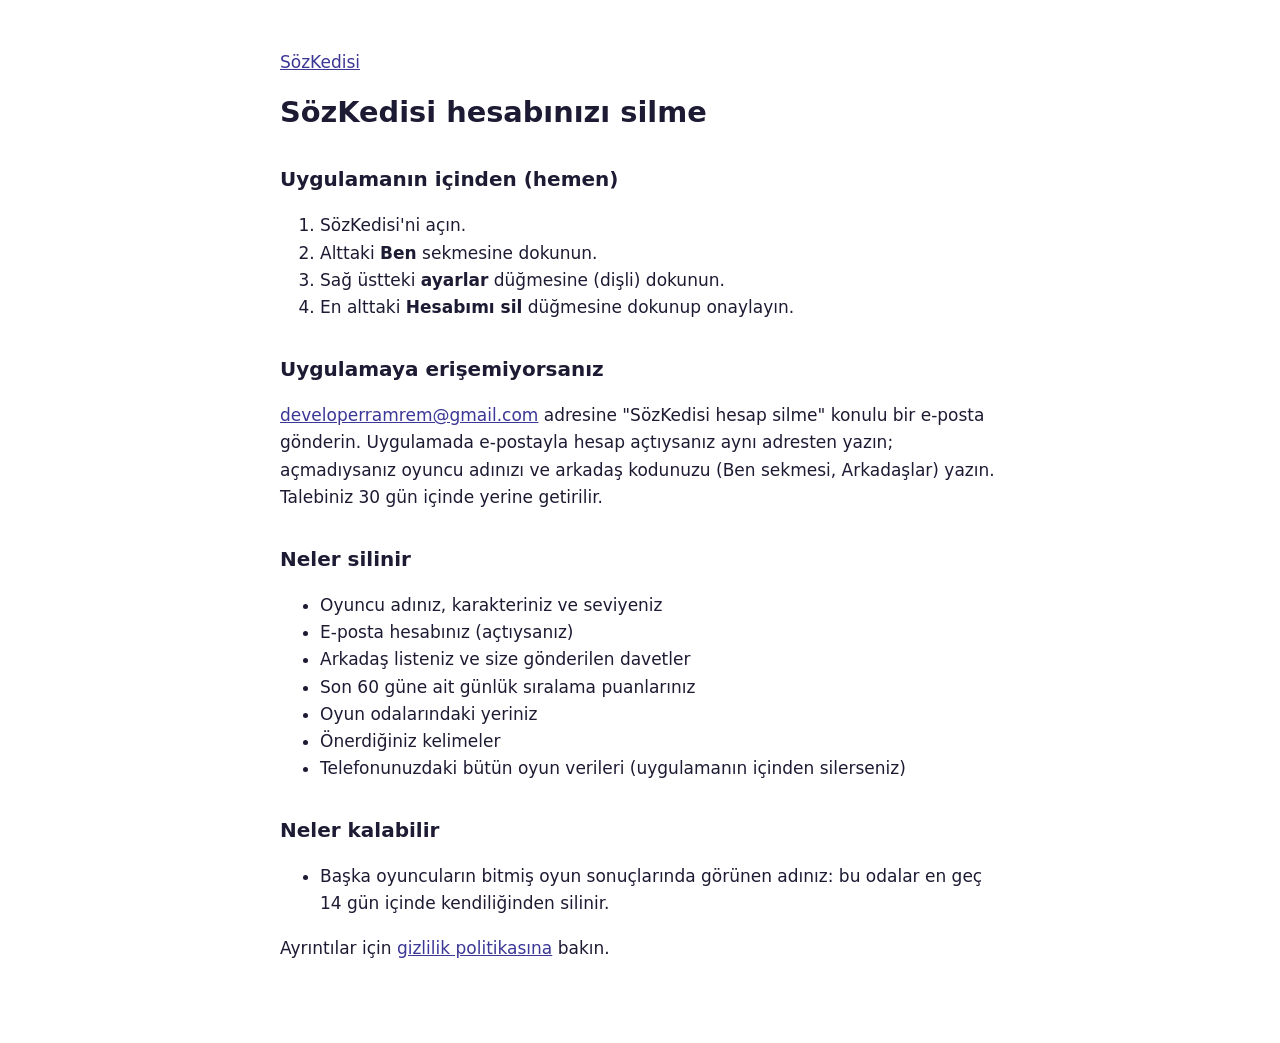
==== hesap-silme.html @ 435dddd1 "Privacy policy and account deletion pages" ====
<!doctype html>
<html lang="tr">
<head>
<meta charset="utf-8">
<meta name="viewport" content="width=device-width, initial-scale=1">
<title>SözKedisi Hesap Silme</title>
<link rel="stylesheet" href="style.css">
</head>
<body>
<main>
<p><a href="./">SözKedisi</a></p>
<h1>SözKedisi hesabınızı silme</h1>

<h2>Uygulamanın içinden (hemen)</h2>
<ol>
<li>SözKedisi'ni açın.</li>
<li>Alttaki <strong>Ben</strong> sekmesine dokunun.</li>
<li>Sağ üstteki <strong>ayarlar</strong> düğmesine (dişli) dokunun.</li>
<li>En alttaki <strong>Hesabımı sil</strong> düğmesine dokunup onaylayın.</li>
</ol>

<h2>Uygulamaya erişemiyorsanız</h2>
<p><a href="mailto:developerramrem@gmail.com?subject=SözKedisi%20hesap%20silme">developerramrem@gmail.com</a> adresine "SözKedisi hesap silme" konulu bir e-posta gönderin. Uygulamada e-postayla hesap açtıysanız aynı adresten yazın; açmadıysanız oyuncu adınızı ve arkadaş kodunuzu (Ben sekmesi, Arkadaşlar) yazın. Talebiniz 30 gün içinde yerine getirilir.</p>

<h2>Neler silinir</h2>
<ul>
<li>Oyuncu adınız, karakteriniz ve seviyeniz</li>
<li>E-posta hesabınız (açtıysanız)</li>
<li>Arkadaş listeniz ve size gönderilen davetler</li>
<li>Son 60 güne ait günlük sıralama puanlarınız</li>
<li>Oyun odalarındaki yeriniz</li>
<li>Önerdiğiniz kelimeler</li>
<li>Telefonunuzdaki bütün oyun verileri (uygulamanın içinden silerseniz)</li>
</ul>

<h2>Neler kalabilir</h2>
<ul>
<li>Başka oyuncuların bitmiş oyun sonuçlarında görünen adınız: bu odalar en geç 14 gün içinde kendiliğinden silinir.</li>
</ul>

<p>Ayrıntılar için <a href="gizlilik-politikasi.html">gizlilik politikasına</a> bakın.</p>
</main>
</body>
</html>
---- style.css ----
:root { --bg: #ffffff; --text: #1d1b33; --muted: #5a5775; --link: #3b3796; }
@media (prefers-color-scheme: dark) { :root { --bg: #1b1a3a; --text: #f4f3fb; --muted: #b3b1d1; --link: #ffb72a; } }
body { margin: 0; background: var(--bg); color: var(--text); font: 17px/1.6 system-ui, -apple-system, "Segoe UI", Roboto, sans-serif; }
main { max-width: 720px; margin: 0 auto; padding: 32px 16px 64px; }
h1 { font-size: 1.8rem; line-height: 1.25; }
h2 { font-size: 1.25rem; margin-top: 2rem; }
h3 { font-size: 1.05rem; }
a { color: var(--link); }
.muted { color: var(--muted); }
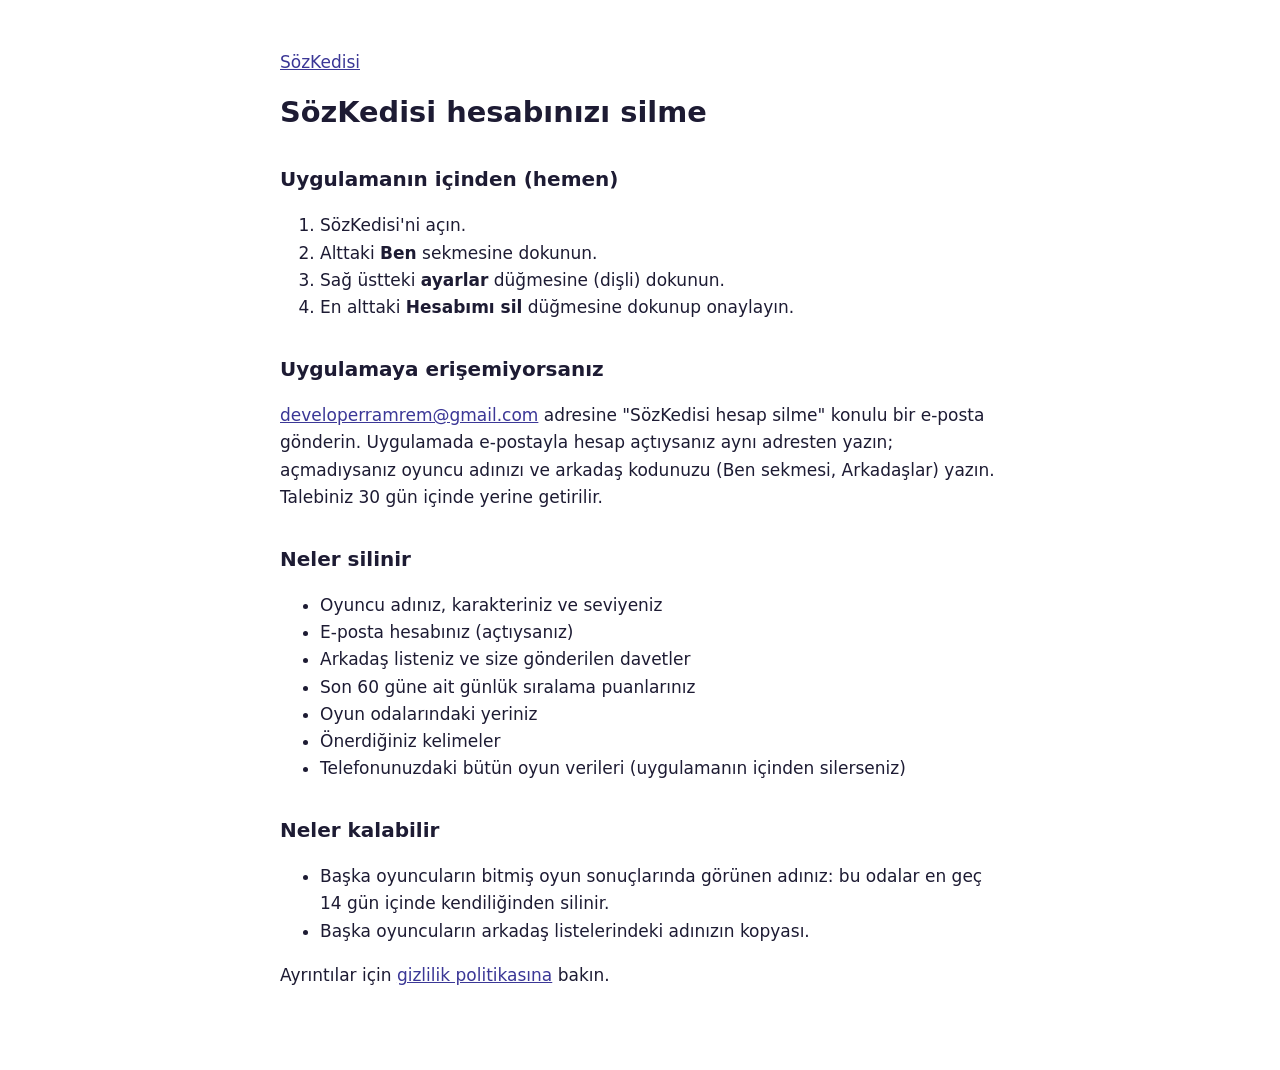
==== commit 693b0956: "Note copies that remain after deletion" ====
--- a/hesap-silme.html
+++ b/hesap-silme.html
@@ -36,6 +36,7 @@
 <h2>Neler kalabilir</h2>
 <ul>
 <li>Başka oyuncuların bitmiş oyun sonuçlarında görünen adınız: bu odalar en geç 14 gün içinde kendiliğinden silinir.</li>
+<li>Başka oyuncuların arkadaş listelerindeki adınızın kopyası.</li>
 </ul>
 
 <p>Ayrıntılar için <a href="gizlilik-politikasi.html">gizlilik politikasına</a> bakın.</p>
